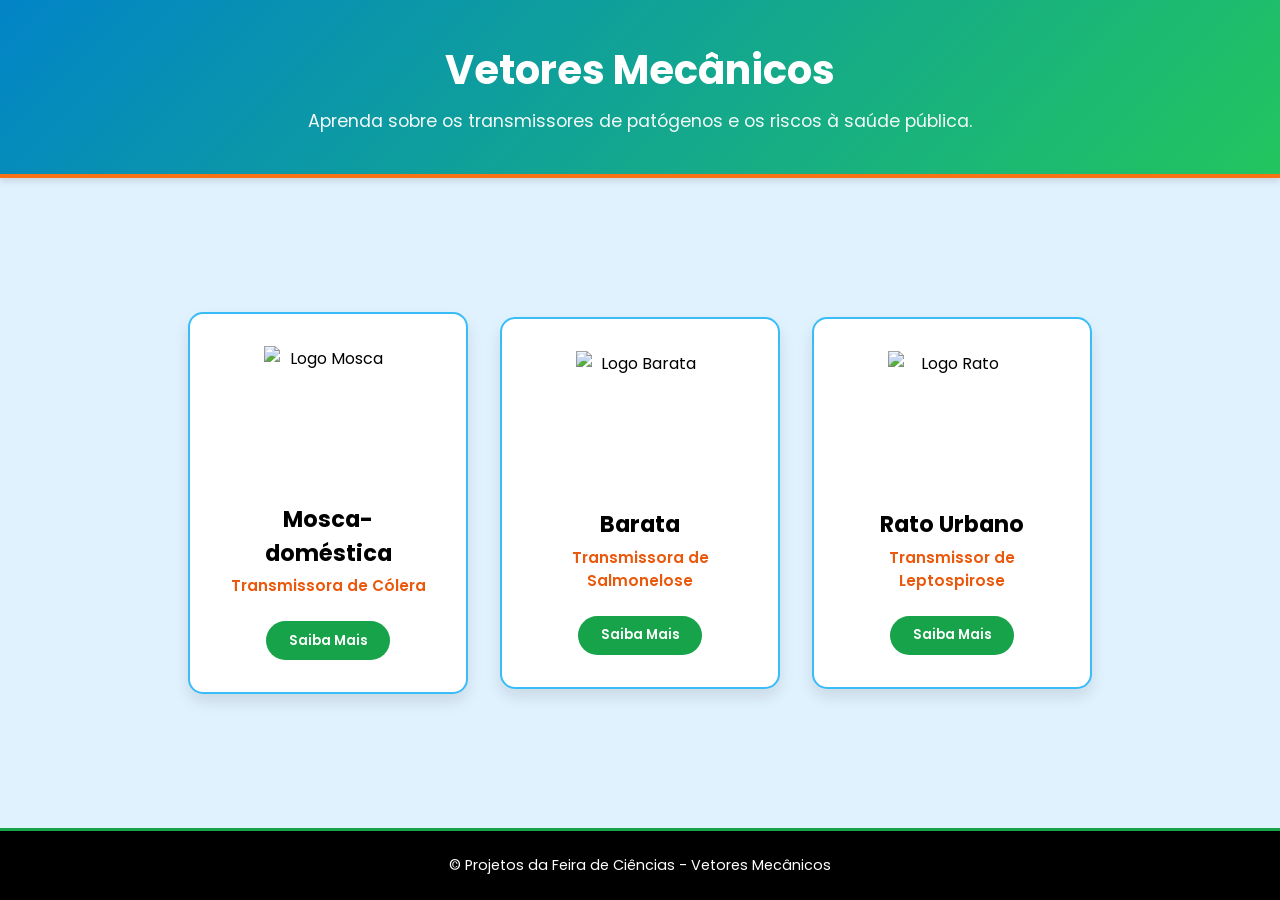
==== index.html @ ce2f8293 "Add files via upload" ====
<!DOCTYPE html>
<html lang="pt-BR">
<head>
  <meta charset="UTF-8">
  <meta name="viewport" content="width=device-width, initial-scale=1.0">
  <title>Vetores Mecânicos - Feira de Ciências</title>
  <link rel="stylesheet" href="style.css">
  <link href="https://fonts.googleapis.com/css2?family=Poppins:wght@300;400;600;700&display=swap" rel="stylesheet">
</head>
<body>

  <header>
    <h1>Vetores Mecânicos</h1>
    <p>Aprenda sobre os transmissores de patógenos e os riscos à saúde pública.</p>
  </header>

  <main class="container">
    
    <!-- Card Mosca -->
    <a href="https://meninotazz.github.io/Mosca-F/" class="card-link" target="_blank" rel="noopener noreferrer">
      <div class="card">
        <div class="img-container">
          <img src="M-logo.png" alt="Logo Mosca" width="128" height="132">
        </div>
        <h2>Mosca-doméstica</h2>
        <p class="subtitle">Transmissora de Cólera</p>
        <button class="btn">Saiba Mais</button>
      </div>
    </a>

    <!-- Card Barata -->
    <a href="https://meninotazz.github.io/Barata-F/" class="card-link" target="_blank" rel="noopener noreferrer">
      <div class="card">
        <div class="img-container">
          <img src="B-logo.png" alt="Logo Barata" width="128" height="132">
        </div>
        <h2>Barata</h2>
        <p class="subtitle">Transmissora de Salmonelose</p>
        <button class="btn">Saiba Mais</button>
      </div>
    </a>

    <!-- Card Rato -->
    <a href="https://meninotazz.github.io/Rato-F/" class="card-link" target="_blank" rel="noopener noreferrer">
      <div class="card">
        <div class="img-container">
          <img src="R-logo.png" alt="Logo Rato" width="128" height="132">
        </div>
        <h2>Rato Urbano</h2>
        <p class="subtitle">Transmissor de Leptospirose</p>
        <button class="btn">Saiba Mais</button>
      </div>
    </a>

  </main>

  <footer>
    <p>&copy; Projetos da Feira de Ciências - Vetores Mecânicos</p>
  </footer>

</body>
</html>
---- style.css ----
* {
  margin: 0;
  padding: 0;
  box-sizing: border-box;
  font-family: 'Poppins', sans-serif;
}

body {
  background-color: #e0f2fe; /* Azul Claro */
  color: #000000; /* Preto */
  display: flex;
  flex-direction: column;
  min-height: 100vh;
}

header {
  background: linear-gradient(135deg, #0284c7, #22c55e); /* Azul Claro para Verde */
  color: #ffffff; /* Branco */
  text-align: center;
  padding: 2.5rem 1rem;
  border-bottom: 4px solid #f97316; /* Laranja */
  box-shadow: 0 4px 6px rgba(0,0,0,0.1);
}

header h1 {
  font-size: 2.5rem;
  margin-bottom: 0.5rem;
}

header p {
  font-weight: 400;
  font-size: 1.1rem;
  opacity: 0.95;
}

.container {
  display: flex;
  justify-content: center;
  align-items: center;
  gap: 2rem;
  flex-wrap: wrap;
  padding: 3rem 1rem;
  flex: 1;
}

/* Remove a formatação padrão de link */
.card-link {
  text-decoration: none;
  color: inherit;
}

.card {
  background: #ffffff; /* Branco */
  border-radius: 15px;
  padding: 2rem;
  text-align: center;
  width: 280px;
  box-shadow: 0 8px 15px rgba(0, 0, 0, 0.1);
  transition: transform 0.3s ease, box-shadow 0.3s ease, border-color 0.3s ease;
  cursor: pointer;
  border: 2px solid #38bdf8; /* Azul Claro */
}

.card:hover {
  transform: translateY(-10px);
  box-shadow: 0 12px 20px rgba(0, 0, 0, 0.2);
  border-color: #f97316; /* Laranja ao passar o mouse */
}

.img-container {
  width: 128px;
  height: 132px;
  margin: 0 auto 1.5rem auto;
  display: flex;
  align-items: center;
  justify-content: center;
}

.img-container img {
  max-width: 100%;
  height: auto;
  object-fit: contain;
}

.card h2 {
  font-size: 1.4rem;
  color: #000000; /* Preto */
  margin-bottom: 0.3rem;
}

.card .subtitle {
  font-size: 0.95rem;
  color: #ea580c; /* Laranja */
  font-weight: 600;
  margin-bottom: 1.5rem;
}

.btn {
  background-color: #16a34a; /* Verde */
  color: #ffffff; /* Branco */
  border: none;
  padding: 0.6rem 1.4rem;
  border-radius: 20px;
  font-weight: 600;
  cursor: pointer;
  transition: background 0.2s ease;
}

.card:hover .btn {
  background-color: #f97316; /* Laranja */
  color: #ffffff;
}

footer {
  text-align: center;
  padding: 1.5rem;
  background-color: #000000; /* Preto */
  color: #ffffff; /* Branco */
  font-size: 0.9rem;
  border-top: 3px solid #16a34a; /* Verde */
}
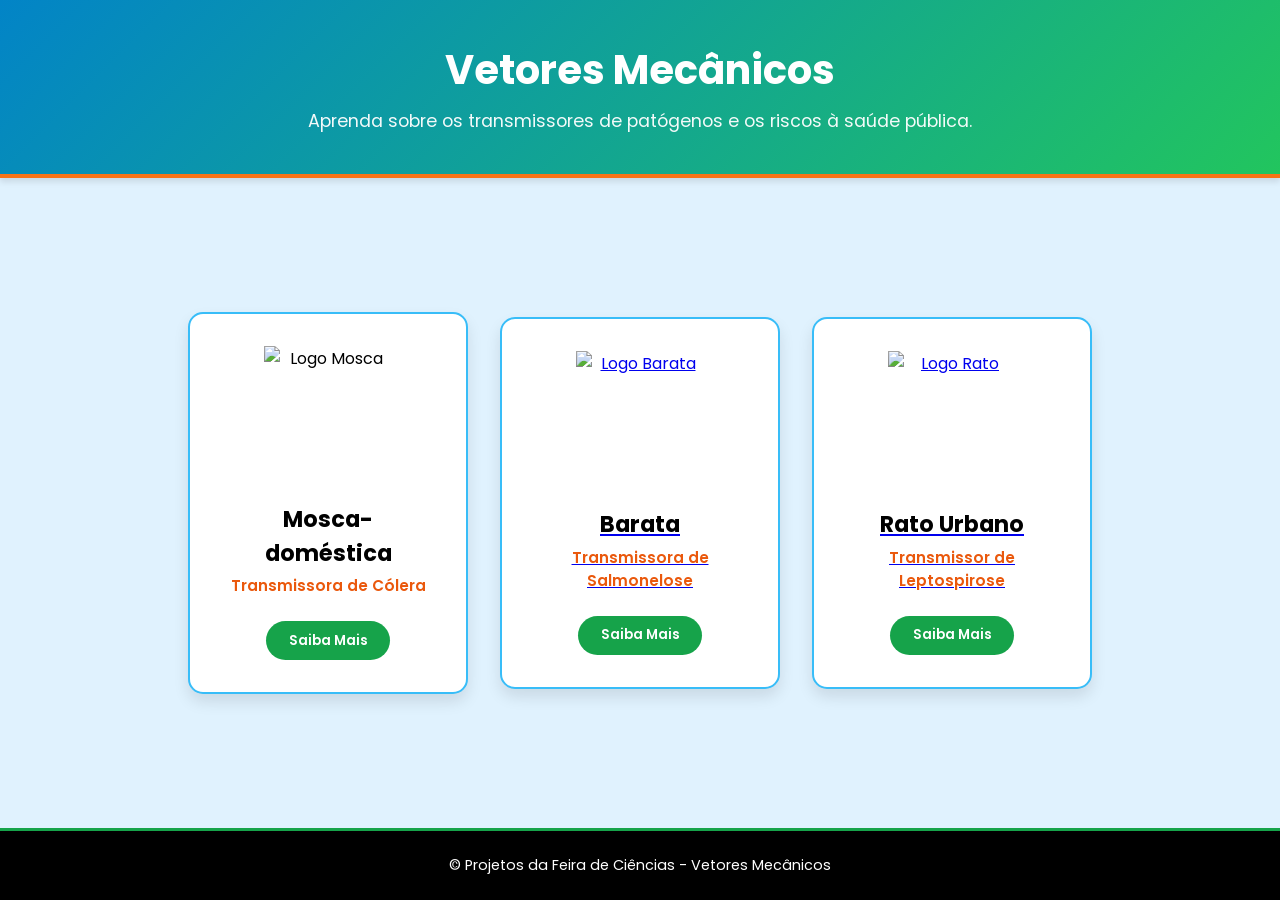
==== commit be3a9ece: "Include script.js in the HTML head Added a script tag for external JavaScript file." ====
--- a/index.html
+++ b/index.html
@@ -5,6 +5,7 @@
   <meta name="viewport" content="width=device-width, initial-scale=1.0">
   <title>Vetores Mecânicos - Feira de Ciências</title>
   <link rel="stylesheet" href="style.css">
+  <script src="script.js"></script>
   <link href="https://fonts.googleapis.com/css2?family=Poppins:wght@300;400;600;700&display=swap" rel="stylesheet">
 </head>
 <body>
@@ -17,17 +18,15 @@
   <main class="container">
     
     <!-- Card Mosca -->
-    <a href="https://meninotazz.github.io/Mosca-F/" class="card-link" target="_blank" rel="noopener noreferrer">
-      <div class="card">
-        <div class="img-container">
-          <img src="M-logo.png" alt="Logo Mosca" width="128" height="132">
-        </div>
-        <h2>Mosca-doméstica</h2>
-        <p class="subtitle">Transmissora de Cólera</p>
-        <button class="btn">Saiba Mais</button>
+   <div class="card" onclick="openModal('mosca')">
+      <div class="img-container">
+        <img src="M-logo.png" alt="Logo Mosca" width="128" height="132">
       </div>
-    </a>
-
+      <h2>Mosca-doméstica</h2>
+      <p class="subtitle">Transmissora de Cólera</p>
+      <button class="btn">Saiba Mais</button>
+    </div>
+    
     <!-- Card Barata -->
     <a href="https://meninotazz.github.io/Barata-F/" class="card-link" target="_blank" rel="noopener noreferrer">
       <div class="card">
@@ -59,4 +58,4 @@
   </footer>
 
 </body>
-</html>+</html>
--- a/style.css
+++ b/style.css
@@ -7,18 +7,18 @@
 
 body {
   background-color: #e0f2fe; /* Azul Claro */
-  color: #000000; /* Preto */
+  color: #000000;
   display: flex;
   flex-direction: column;
   min-height: 100vh;
 }
 
 header {
-  background: linear-gradient(135deg, #0284c7, #22c55e); /* Azul Claro para Verde */
-  color: #ffffff; /* Branco */
+  background: linear-gradient(135deg, #0284c7, #22c55e);
+  color: #ffffff;
   text-align: center;
   padding: 2.5rem 1rem;
-  border-bottom: 4px solid #f97316; /* Laranja */
+  border-bottom: 4px solid #f97316;
   box-shadow: 0 4px 6px rgba(0,0,0,0.1);
 }
 
@@ -43,14 +43,8 @@
   flex: 1;
 }
 
-/* Remove a formatação padrão de link */
-.card-link {
-  text-decoration: none;
-  color: inherit;
-}
-
 .card {
-  background: #ffffff; /* Branco */
+  background: #ffffff;
   border-radius: 15px;
   padding: 2rem;
   text-align: center;
@@ -58,13 +52,13 @@
   box-shadow: 0 8px 15px rgba(0, 0, 0, 0.1);
   transition: transform 0.3s ease, box-shadow 0.3s ease, border-color 0.3s ease;
   cursor: pointer;
-  border: 2px solid #38bdf8; /* Azul Claro */
+  border: 2px solid #38bdf8;
 }
 
 .card:hover {
   transform: translateY(-10px);
   box-shadow: 0 12px 20px rgba(0, 0, 0, 0.2);
-  border-color: #f97316; /* Laranja ao passar o mouse */
+  border-color: #f97316;
 }
 
 .img-container {
@@ -84,20 +78,20 @@
 
 .card h2 {
   font-size: 1.4rem;
-  color: #000000; /* Preto */
+  color: #000000;
   margin-bottom: 0.3rem;
 }
 
 .card .subtitle {
   font-size: 0.95rem;
-  color: #ea580c; /* Laranja */
+  color: #ea580c;
   font-weight: 600;
   margin-bottom: 1.5rem;
 }
 
 .btn {
-  background-color: #16a34a; /* Verde */
-  color: #ffffff; /* Branco */
+  background-color: #16a34a;
+  color: #ffffff;
   border: none;
   padding: 0.6rem 1.4rem;
   border-radius: 20px;
@@ -107,15 +101,96 @@
 }
 
 .card:hover .btn {
-  background-color: #f97316; /* Laranja */
+  background-color: #f97316;
   color: #ffffff;
+}
+
+/* --- ESTILOS DO MODAL (FLUTUANTE) --- */
+
+.modal {
+  display: none; /* Escondido por padrão */
+  position: fixed; 
+  z-index: 1000; 
+  left: 0;
+  top: 0;
+  width: 100%; 
+  height: 100%; 
+  background-color: rgba(0, 0, 0, 0.6); /* Fundo preto transparente */
+  backdrop-filter: blur(4px); /* Efeito de desfoque no fundo */
+  justify-content: center;
+  align-items: center;
+}
+
+.modal-content {
+  background-color: #ffffff;
+  padding: 2rem;
+  border-radius: 12px;
+  max-width: 550px;
+  width: 90%;
+  position: relative;
+  border: 3px solid #16a34a; /* Borda Verde */
+  box-shadow: 0 10px 25px rgba(0, 0, 0, 0.3);
+  animation: fadeIn 0.3s ease-in-out;
+}
+
+@keyframes fadeIn {
+  from { opacity: 0; transform: scale(0.85); }
+  to { opacity: 1; transform: scale(1); }
+}
+
+/* Botão "X" de Fechar */
+.close-btn {
+  position: absolute;
+  top: 10px;
+  right: 18px;
+  font-size: 2rem;
+  font-weight: bold;
+  color: #000000;
+  cursor: pointer;
+  transition: color 0.2s ease;
+}
+
+.close-btn:hover {
+  color: #ea580c; /* Muda para Laranja ao passar o mouse */
+}
+
+.modal-content h3 {
+  color: #0284c7;
+  margin-bottom: 0.5rem;
+  font-size: 1.6rem;
+}
+
+.modal-content h4 {
+  color: #ea580c;
+  margin-bottom: 1rem;
+}
+
+.modal-content p {
+  line-height: 1.6;
+  color: #000000;
+  margin-bottom: 1.5rem;
+}
+
+.modal-link-btn {
+  display: inline-block;
+  background-color: #0284c7;
+  color: #ffffff;
+  padding: 0.6rem 1.2rem;
+  border-radius: 8px;
+  text-decoration: none;
+  font-weight: 600;
+  transition: background 0.2s ease;
+}
+
+.modal-link-btn:hover {
+  background-color: #f97316;
 }
 
 footer {
   text-align: center;
   padding: 1.5rem;
-  background-color: #000000; /* Preto */
-  color: #ffffff; /* Branco */
+  background-color: #000000;
+  color: #ffffff;
   font-size: 0.9rem;
-  border-top: 3px solid #16a34a; /* Verde */
-}+  border-top: 3px solid #16a34a;
+}
